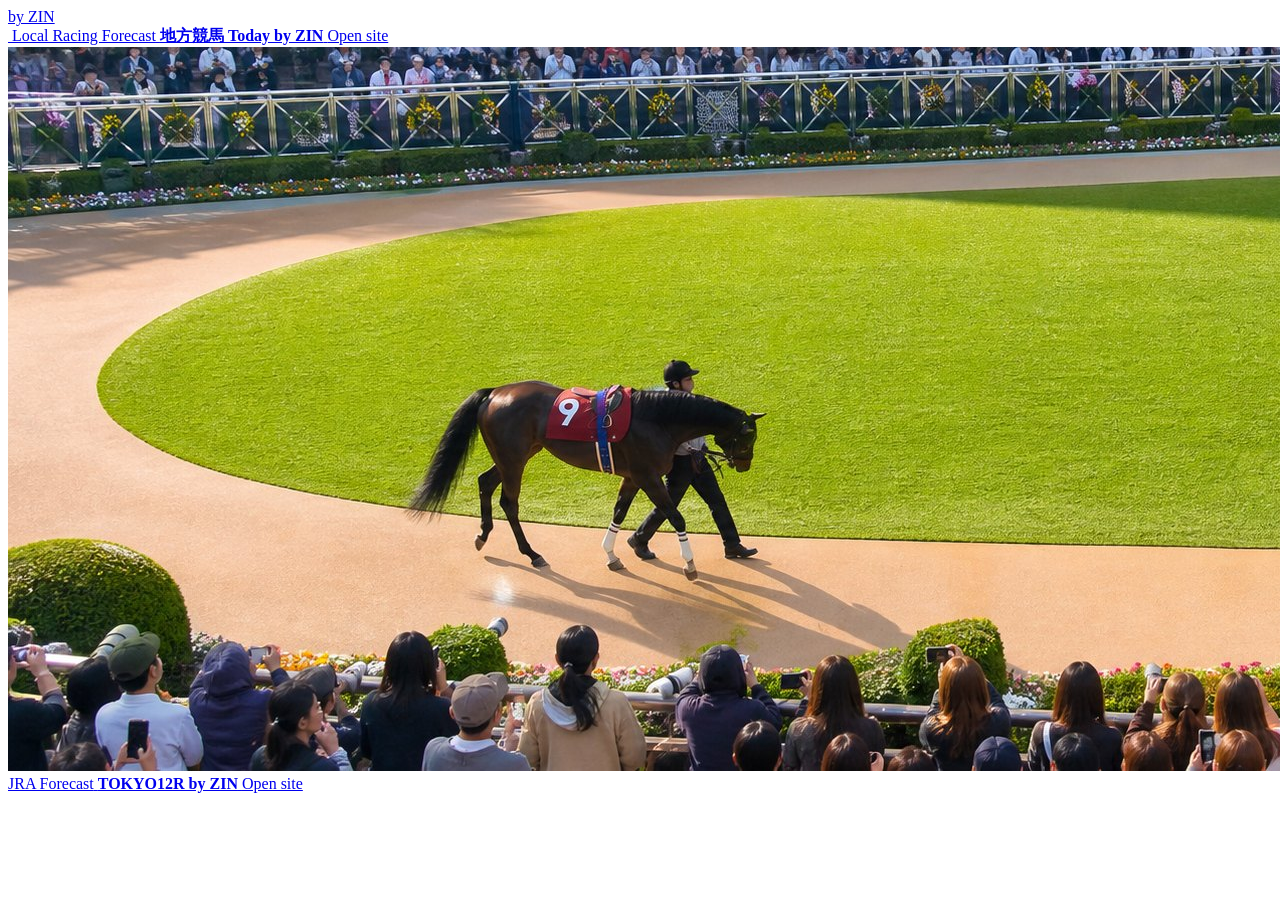
==== portal/index.html @ 9ea2b36f "Add TOKYO12R paddock banner" ====
<!doctype html>
<html lang="ja">
<head>
  <meta charset="utf-8">
  <meta name="viewport" content="width=device-width, initial-scale=1">
  <title>by ZIN</title>
  <meta name="description" content="by ZIN &#x306E;&#x7AF6;&#x99AC;&#x4E88;&#x60F3;&#x30B5;&#x30A4;&#x30C8;&#x30DD;&#x30FC;&#x30BF;&#x30EB;&#x3067;&#x3059;&#x3002;&#x5730;&#x65B9;&#x7AF6;&#x99AC; Today by ZIN &#x3078;&#x30A2;&#x30AF;&#x30BB;&#x30B9;&#x3067;&#x304D;&#x307E;&#x3059;&#x3002;">
  <link rel="canonical" href="https://byzin.win/">
  <link rel="stylesheet" href="/assets/site.css">
</head>
<body>
  <header class="site-header">
    <a class="brand" href="/" aria-label="by ZIN home">by ZIN</a>
  </header>

  <main class="portal">
    <section class="banner-grid" aria-label="by ZIN sites">
      <a class="site-banner nar-banner" href="https://nar.byzin.win/">
        <img src="/assets/nar-banner.png" alt="" loading="eager">
        <span class="banner-shade"></span>
        <span class="banner-copy">
          <span class="label">Local Racing Forecast</span>
          <strong>&#x5730;&#x65B9;&#x7AF6;&#x99AC; Today by ZIN</strong>
          <span class="cta">Open site</span>
        </span>
      </a>

      <a class="site-banner jra-banner" href="https://tokyo12r.byzin.win/">
        <img src="/assets/tokyo12r-paddock-banner.jpg" alt="" loading="eager">
        <span class="banner-shade"></span>
        <span class="banner-copy">
          <span class="label">JRA Forecast</span>
          <strong>TOKYO12R by ZIN</strong>
          <span class="cta">Open site</span>
        </span>
      </a>
    </section>
  </main>
</body>
</html>
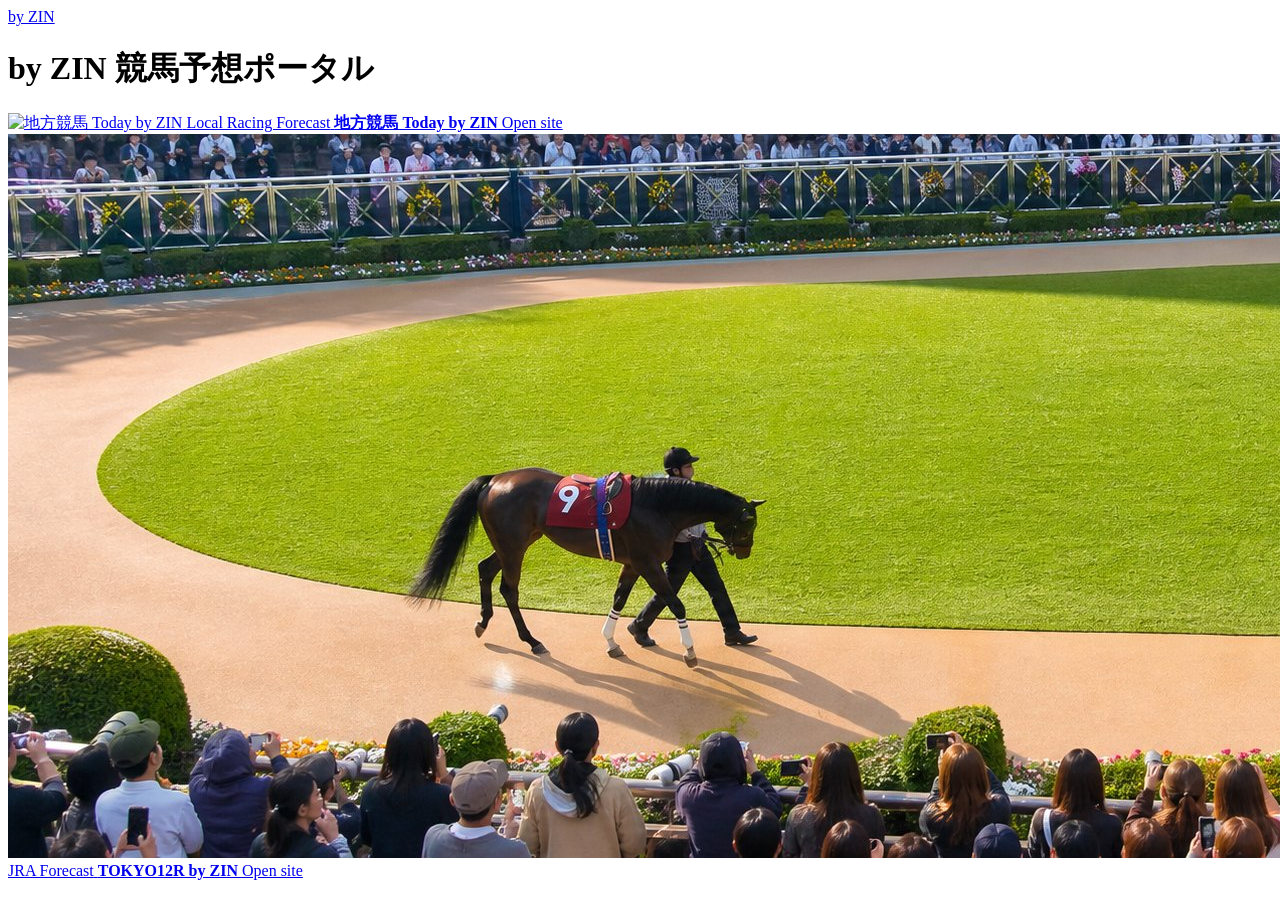
==== commit 8824fc88: "Improve portal SEO metadata" ====
--- a/portal/index.html
+++ b/portal/index.html
@@ -3,10 +3,16 @@
 <head>
   <meta charset="utf-8">
   <meta name="viewport" content="width=device-width, initial-scale=1">
-  <title>by ZIN</title>
-  <meta name="description" content="by ZIN &#x306E;&#x7AF6;&#x99AC;&#x4E88;&#x60F3;&#x30B5;&#x30A4;&#x30C8;&#x30DD;&#x30FC;&#x30BF;&#x30EB;&#x3067;&#x3059;&#x3002;&#x5730;&#x65B9;&#x7AF6;&#x99AC; Today by ZIN &#x3078;&#x30A2;&#x30AF;&#x30BB;&#x30B9;&#x3067;&#x304D;&#x307E;&#x3059;&#x3002;">
+  <title>by ZIN | 競馬予想ポータル</title>
+  <meta name="description" content="by ZINの競馬予想ポータルです。地方競馬 Today by ZINとTOKYO12R by ZINへアクセスできます。">
   <link rel="canonical" href="https://byzin.win/">
+  <meta property="og:type" content="website">
+  <meta property="og:title" content="by ZIN | 競馬予想ポータル">
+  <meta property="og:description" content="地方競馬 Today by ZINとTOKYO12R by ZINへの入口です。">
+  <meta property="og:url" content="https://byzin.win/">
   <link rel="stylesheet" href="/assets/site.css">
+  <script async src="https://pagead2.googlesyndication.com/pagead/js/adsbygoogle.js?client=ca-pub-6637962622384846"
+     crossorigin="anonymous"></script>
 </head>
 <body>
   <header class="site-header">
@@ -14,9 +20,10 @@
   </header>
 
   <main class="portal">
+    <h1 class="sr-only">by ZIN 競馬予想ポータル</h1>
     <section class="banner-grid" aria-label="by ZIN sites">
       <a class="site-banner nar-banner" href="https://nar.byzin.win/">
-        <img src="/assets/nar-banner.png" alt="" loading="eager">
+        <img src="/assets/nar-banner.png" alt="地方競馬 Today by ZIN" loading="eager">
         <span class="banner-shade"></span>
         <span class="banner-copy">
           <span class="label">Local Racing Forecast</span>
@@ -26,7 +33,7 @@
       </a>
 
       <a class="site-banner jra-banner" href="https://tokyo12r.byzin.win/">
-        <img src="/assets/tokyo12r-paddock-banner.jpg" alt="" loading="eager">
+        <img src="/assets/tokyo12r-paddock-banner.jpg" alt="TOKYO12R by ZIN 中央競馬予想" loading="eager">
         <span class="banner-shade"></span>
         <span class="banner-copy">
           <span class="label">JRA Forecast</span>
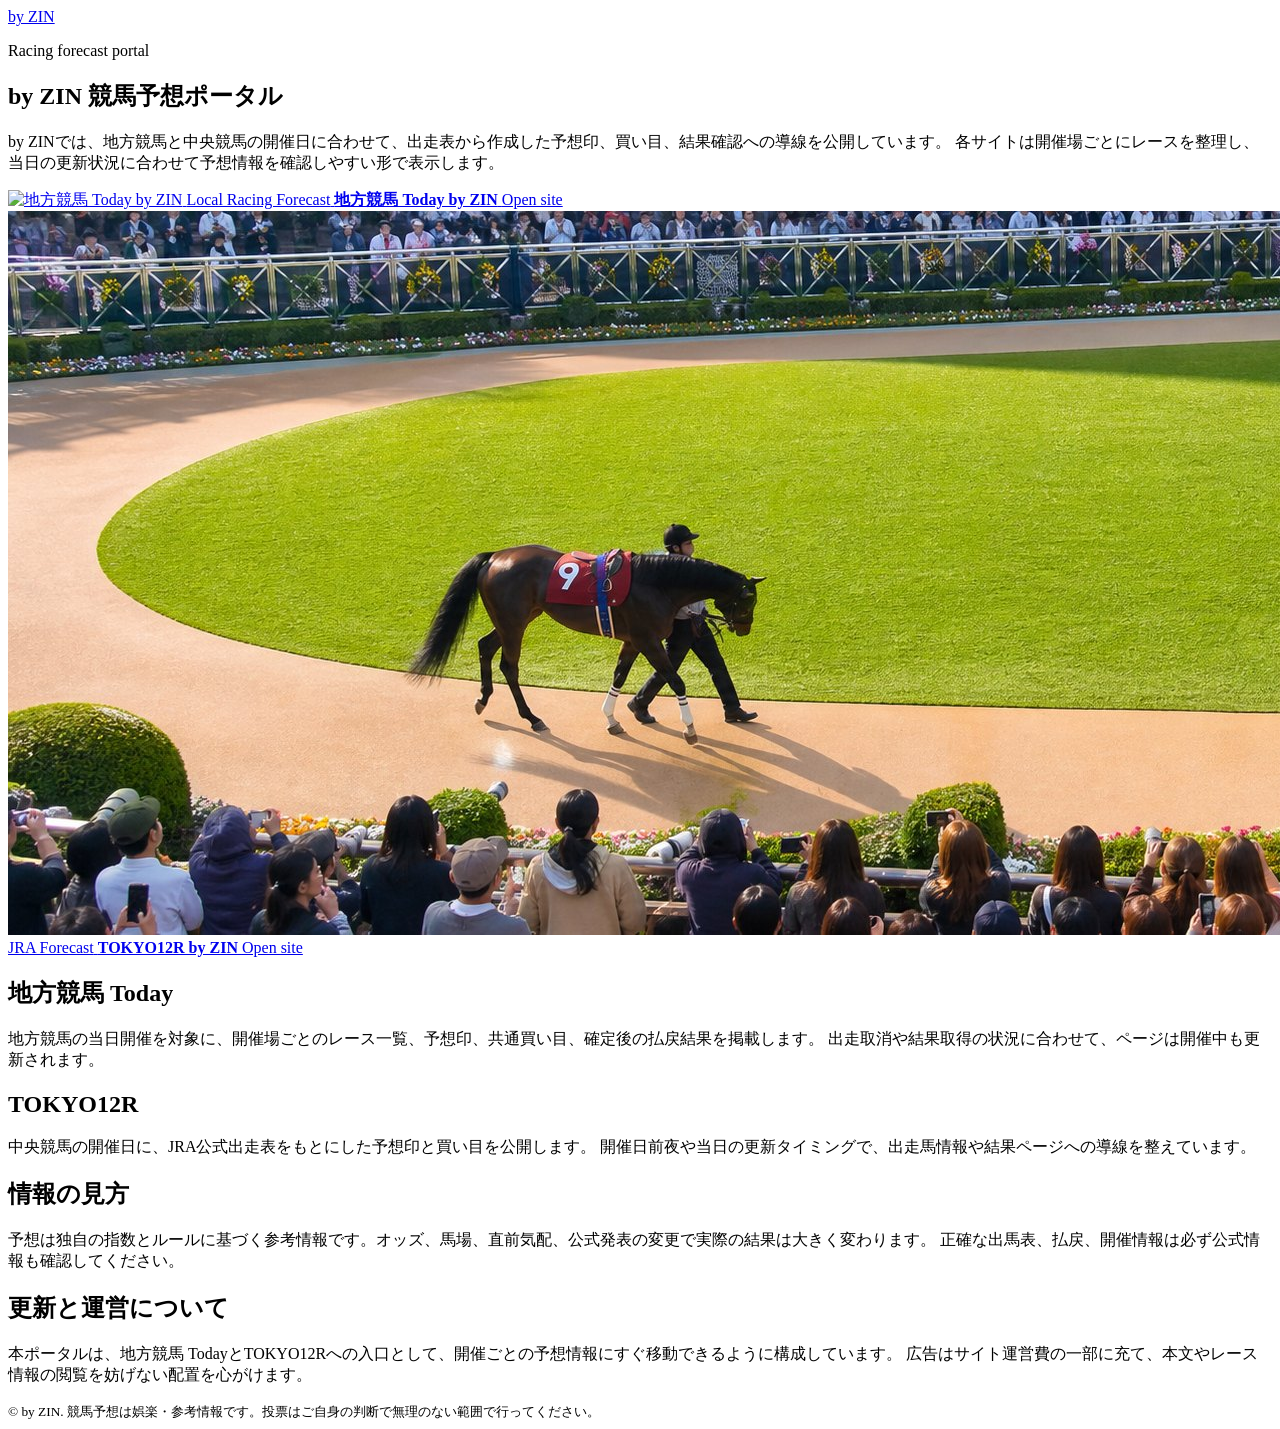
==== commit 9321b212: "Improve portal content for AdSense review" ====
--- a/portal/index.html
+++ b/portal/index.html
@@ -3,12 +3,12 @@
 <head>
   <meta charset="utf-8">
   <meta name="viewport" content="width=device-width, initial-scale=1">
-  <title>by ZIN | 競馬予想ポータル</title>
-  <meta name="description" content="by ZINの競馬予想ポータルです。地方競馬 Today by ZINとTOKYO12R by ZINへアクセスできます。">
+  <title>by ZIN | 地方競馬・中央競馬の予想情報ポータル</title>
+  <meta name="description" content="by ZINは、地方競馬 TodayとTOKYO12Rの予想情報を案内する競馬予想ポータルです。開催日ごとに出走表、予想印、買い目、結果確認への導線を整理して公開しています。">
   <link rel="canonical" href="https://byzin.win/">
   <meta property="og:type" content="website">
-  <meta property="og:title" content="by ZIN | 競馬予想ポータル">
-  <meta property="og:description" content="地方競馬 Today by ZINとTOKYO12R by ZINへの入口です。">
+  <meta property="og:title" content="by ZIN | 地方競馬・中央競馬の予想情報ポータル">
+  <meta property="og:description" content="開催日ごとの地方競馬・中央競馬予想、買い目、結果確認への入口です。">
   <meta property="og:url" content="https://byzin.win/">
   <link rel="stylesheet" href="/assets/site.css">
   <script async src="https://pagead2.googlesyndication.com/pagead/js/adsbygoogle.js?client=ca-pub-6637962622384846"
@@ -20,7 +20,15 @@
   </header>
 
   <main class="portal">
-    <h1 class="sr-only">by ZIN 競馬予想ポータル</h1>
+    <section class="intro" aria-labelledby="portal-title">
+      <p class="eyebrow">Racing forecast portal</p>
+      <h1 id="portal-title">by ZIN 競馬予想ポータル</h1>
+      <p>
+        by ZINでは、地方競馬と中央競馬の開催日に合わせて、出走表から作成した予想印、買い目、結果確認への導線を公開しています。
+        各サイトは開催場ごとにレースを整理し、当日の更新状況に合わせて予想情報を確認しやすい形で表示します。
+      </p>
+    </section>
+
     <section class="banner-grid" aria-label="by ZIN sites">
       <a class="site-banner nar-banner" href="https://nar.byzin.win/">
         <img src="/assets/nar-banner.png" alt="地方競馬 Today by ZIN" loading="eager">
@@ -42,6 +50,42 @@
         </span>
       </a>
     </section>
+
+    <section class="content-grid" aria-label="by ZIN forecast details">
+      <article>
+        <h2>地方競馬 Today</h2>
+        <p>
+          地方競馬の当日開催を対象に、開催場ごとのレース一覧、予想印、共通買い目、確定後の払戻結果を掲載します。
+          出走取消や結果取得の状況に合わせて、ページは開催中も更新されます。
+        </p>
+      </article>
+      <article>
+        <h2>TOKYO12R</h2>
+        <p>
+          中央競馬の開催日に、JRA公式出走表をもとにした予想印と買い目を公開します。
+          開催日前夜や当日の更新タイミングで、出走馬情報や結果ページへの導線を整えています。
+        </p>
+      </article>
+      <article>
+        <h2>情報の見方</h2>
+        <p>
+          予想は独自の指数とルールに基づく参考情報です。オッズ、馬場、直前気配、公式発表の変更で実際の結果は大きく変わります。
+          正確な出馬表、払戻、開催情報は必ず公式情報も確認してください。
+        </p>
+      </article>
+    </section>
+
+    <section class="notice" aria-label="site policy">
+      <h2>更新と運営について</h2>
+      <p>
+        本ポータルは、地方競馬 TodayとTOKYO12Rへの入口として、開催ごとの予想情報にすぐ移動できるように構成しています。
+        広告はサイト運営費の一部に充て、本文やレース情報の閲覧を妨げない配置を心がけます。
+      </p>
+    </section>
   </main>
+
+  <footer class="site-footer">
+    <small>© by ZIN. 競馬予想は娯楽・参考情報です。投票はご自身の判断で無理のない範囲で行ってください。</small>
+  </footer>
 </body>
 </html>
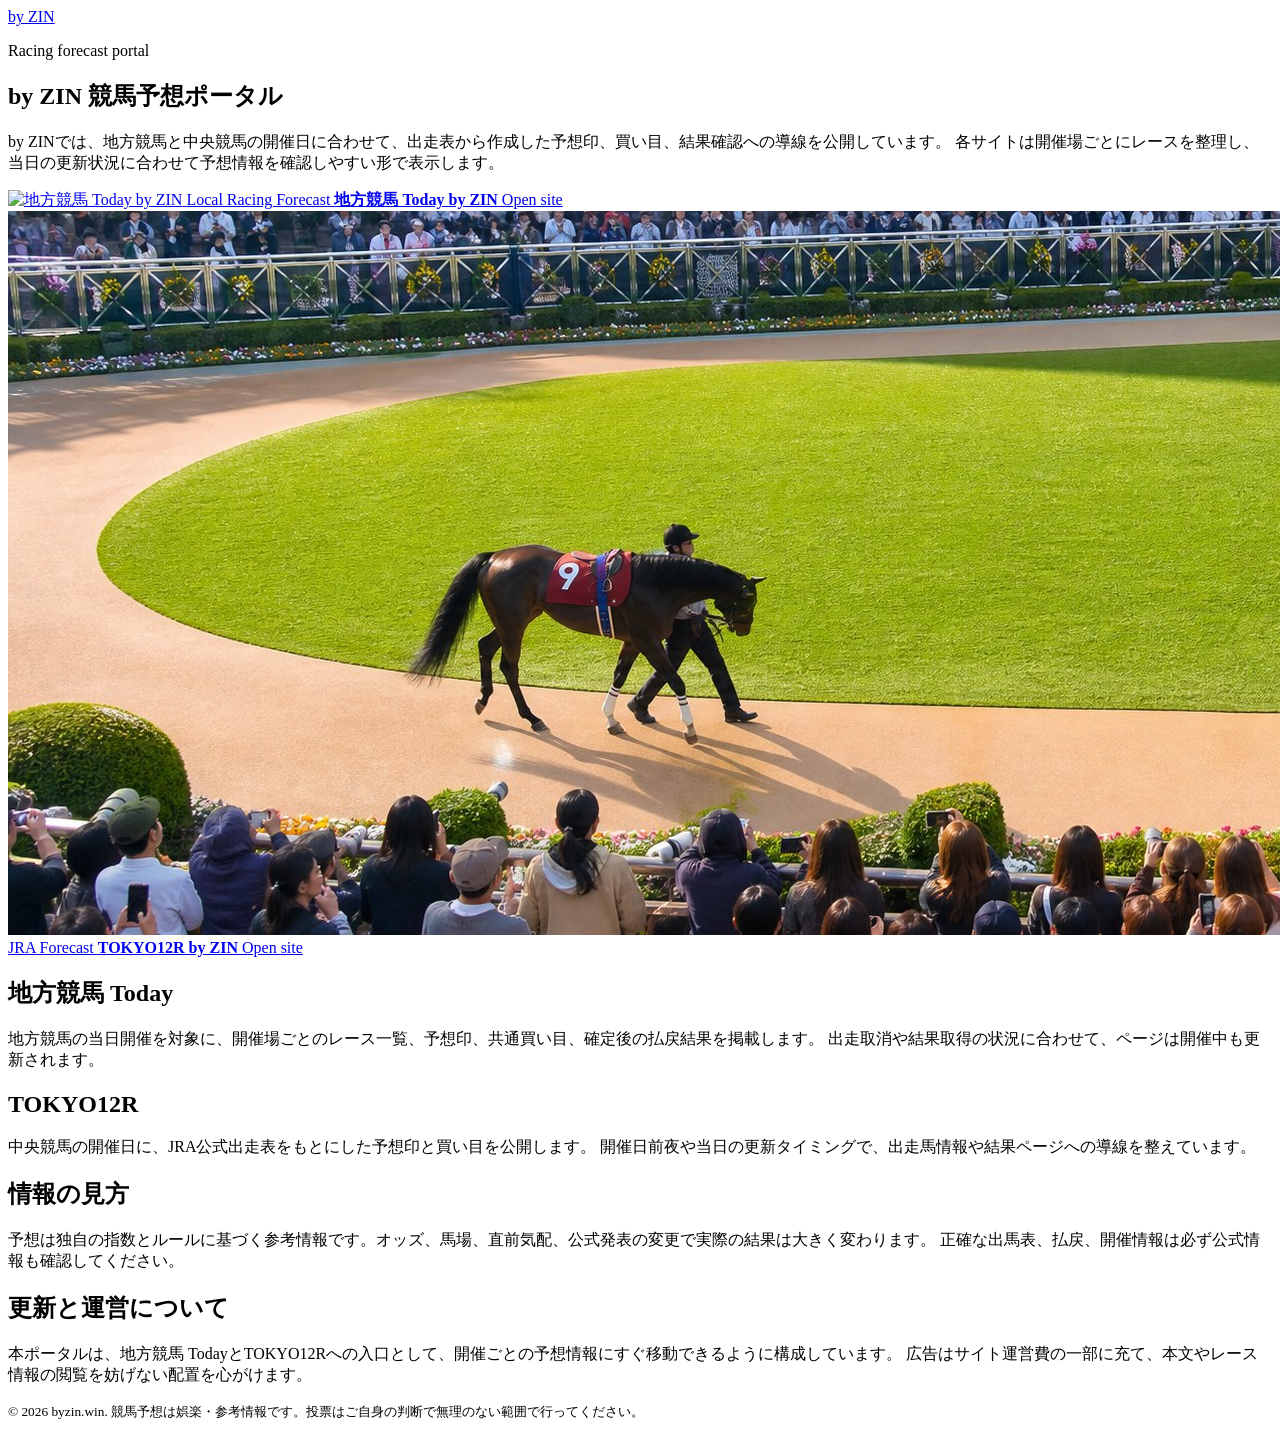
==== commit 550f317e: "Update portal copyright" ====
--- a/portal/index.html
+++ b/portal/index.html
@@ -85,7 +85,7 @@
   </main>
 
   <footer class="site-footer">
-    <small>© by ZIN. 競馬予想は娯楽・参考情報です。投票はご自身の判断で無理のない範囲で行ってください。</small>
+    <small>© 2026 byzin.win. 競馬予想は娯楽・参考情報です。投票はご自身の判断で無理のない範囲で行ってください。</small>
   </footer>
 </body>
 </html>
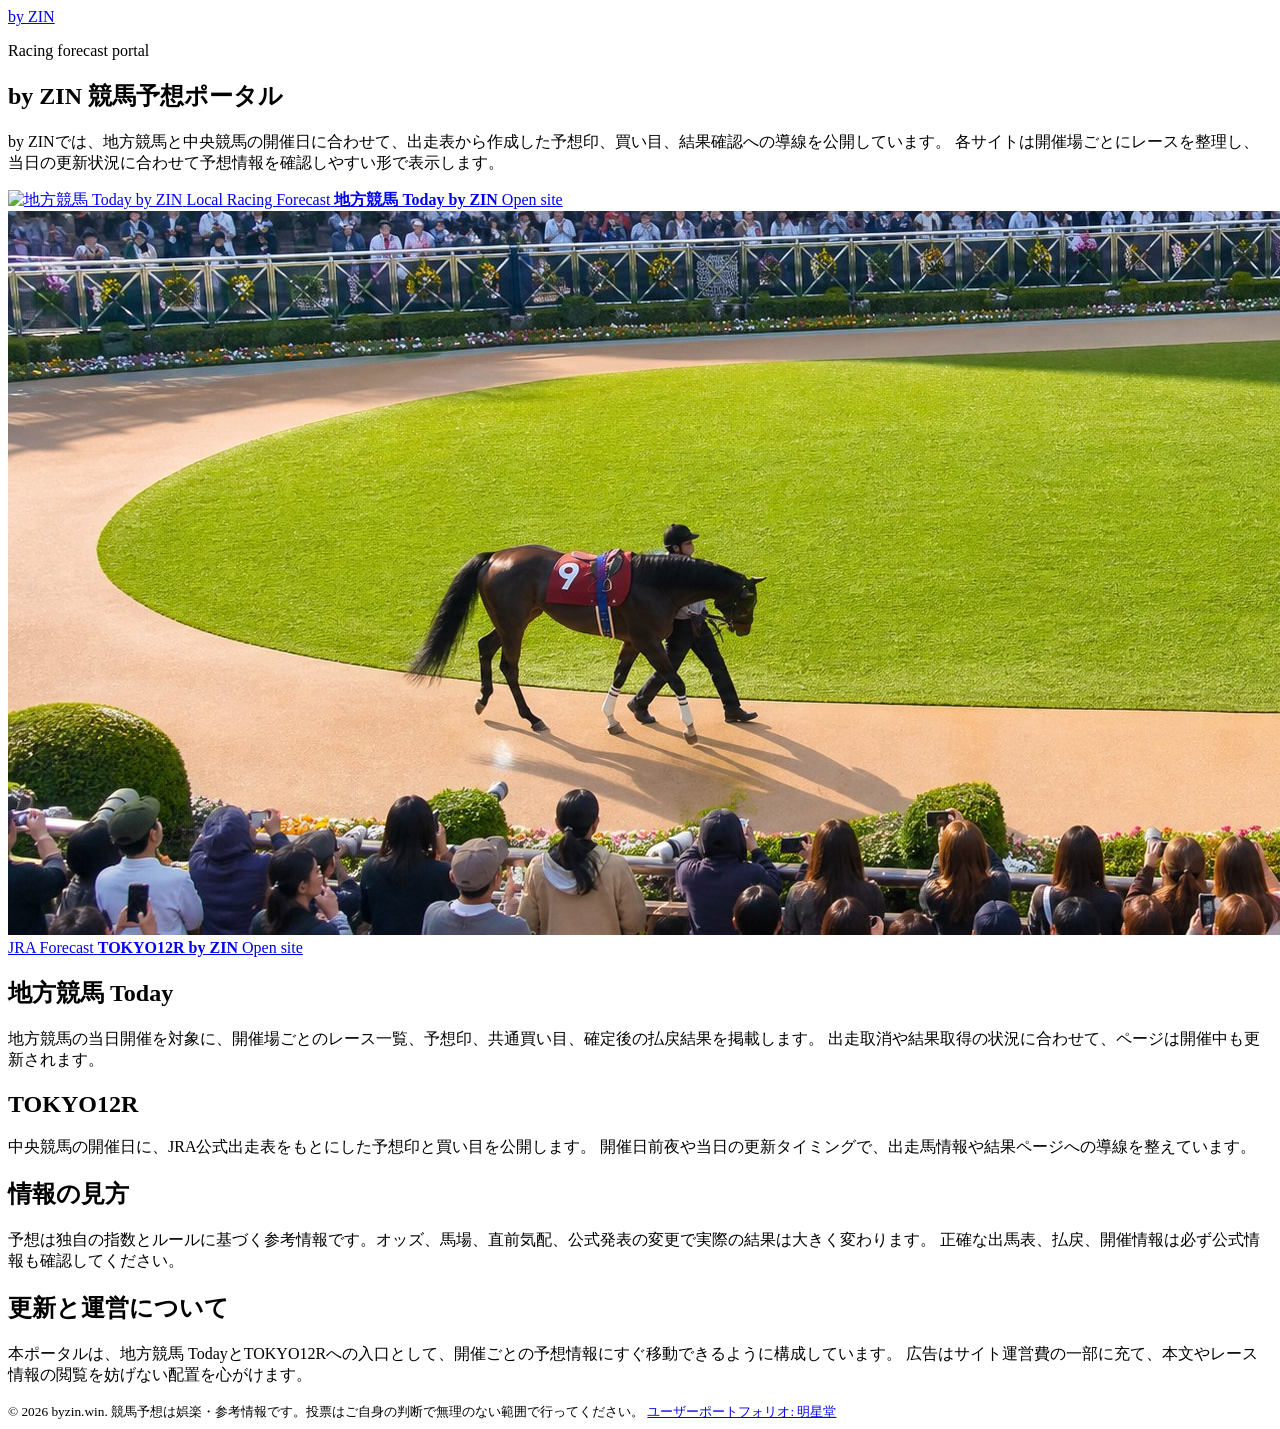
==== commit dec9d9b5: "Add Myojodo portfolio link to portal" ====
--- a/portal/index.html
+++ b/portal/index.html
@@ -85,7 +85,7 @@
   </main>
 
   <footer class="site-footer">
-    <small>© 2026 byzin.win. 競馬予想は娯楽・参考情報です。投票はご自身の判断で無理のない範囲で行ってください。</small>
+    <small>© 2026 byzin.win. 競馬予想は娯楽・参考情報です。投票はご自身の判断で無理のない範囲で行ってください。 <a class="portfolio-link" href="https://myojodo.byzin.win/">ユーザーポートフォリオ: 明星堂</a></small>
   </footer>
 </body>
 </html>
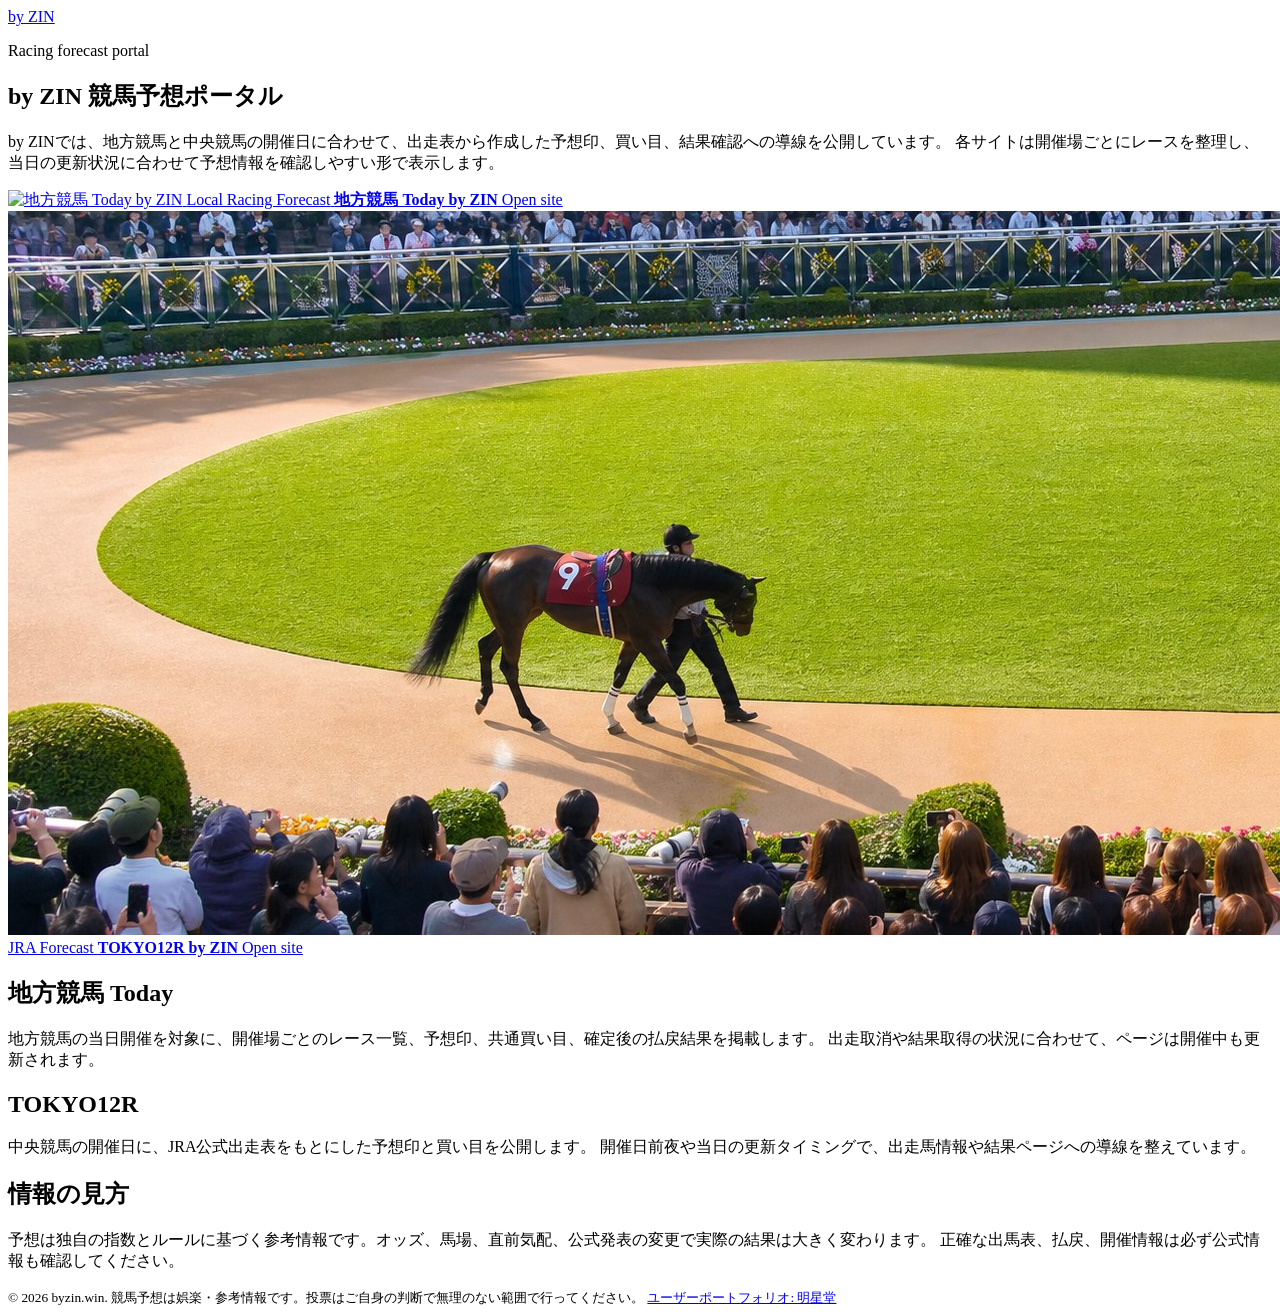
==== commit 27c54763: "Remove outdated portal operations column" ====
--- a/portal/index.html
+++ b/portal/index.html
@@ -75,13 +75,6 @@
       </article>
     </section>
 
-    <section class="notice" aria-label="site policy">
-      <h2>更新と運営について</h2>
-      <p>
-        本ポータルは、地方競馬 TodayとTOKYO12Rへの入口として、開催ごとの予想情報にすぐ移動できるように構成しています。
-        広告はサイト運営費の一部に充て、本文やレース情報の閲覧を妨げない配置を心がけます。
-      </p>
-    </section>
   </main>
 
   <footer class="site-footer">
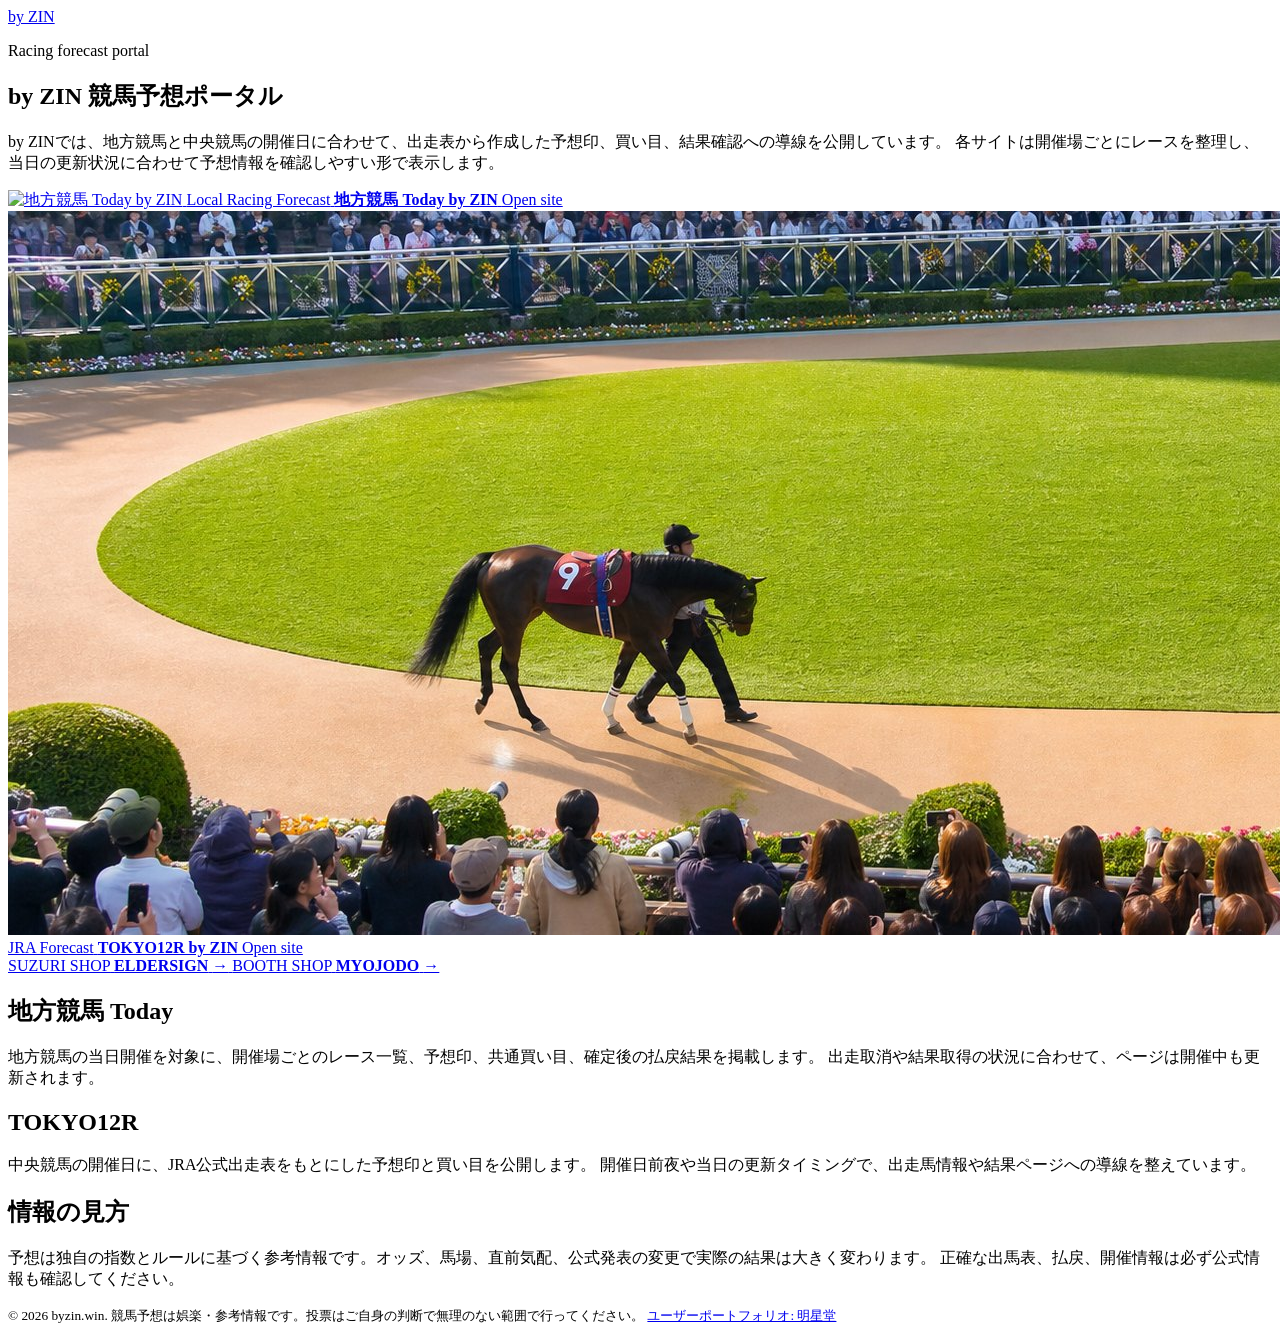
==== commit 231f4aea: "Add ELDERSIGN and MYOJODO shop banners" ====
--- a/portal/index.html
+++ b/portal/index.html
@@ -51,6 +51,23 @@
       </a>
     </section>
 
+    <section class="shop-banners" aria-label="External shops">
+      <a class="shop-banner eldersign-banner" href="https://suzuri.jp/eldersign" target="_blank" rel="noopener noreferrer">
+        <span class="shop-copy">
+          <span class="shop-label">SUZURI SHOP</span>
+          <strong>ELDERSIGN</strong>
+        </span>
+        <span class="shop-arrow" aria-hidden="true">&rarr;</span>
+      </a>
+      <a class="shop-banner myojodo-banner" href="https://myojodo.booth.pm/" target="_blank" rel="noopener noreferrer">
+        <span class="shop-copy">
+          <span class="shop-label">BOOTH SHOP</span>
+          <strong>MYOJODO</strong>
+        </span>
+        <span class="shop-arrow" aria-hidden="true">&rarr;</span>
+      </a>
+    </section>
+
     <section class="content-grid" aria-label="by ZIN forecast details">
       <article>
         <h2>地方競馬 Today</h2>
